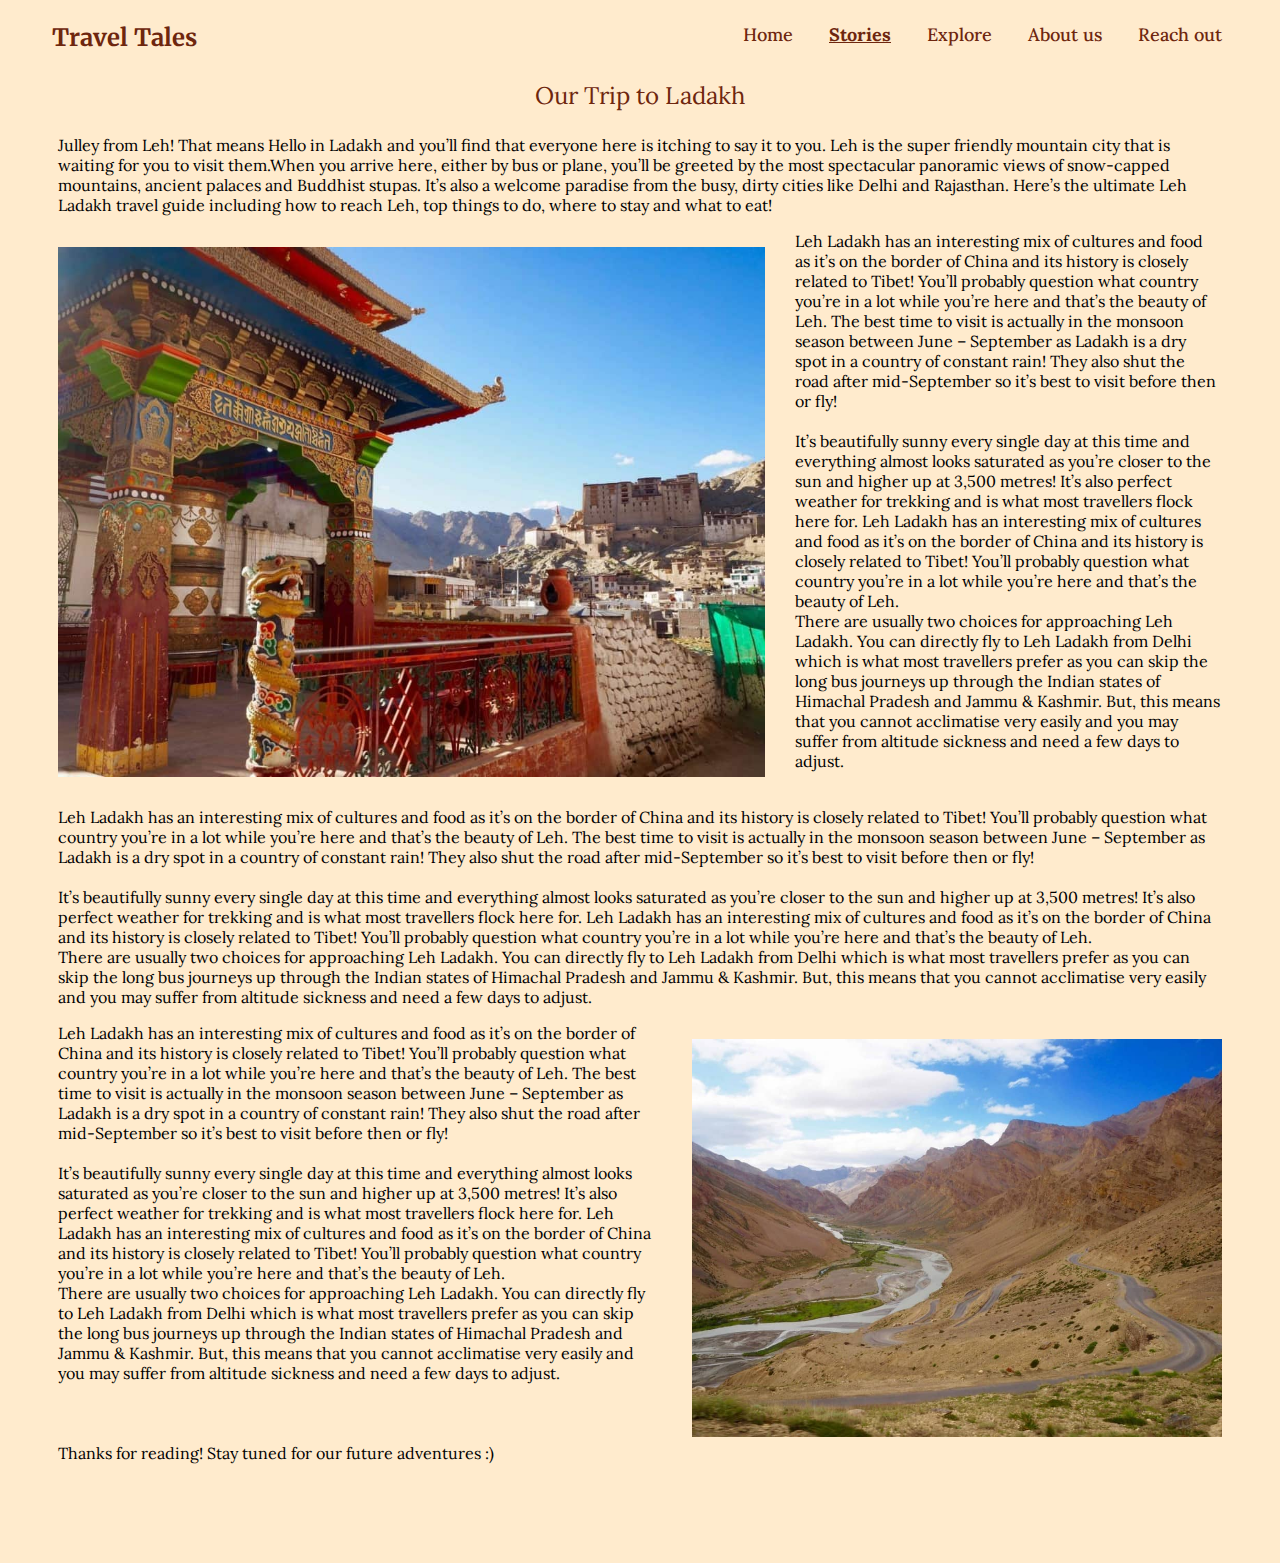
==== blog.html @ bc1f9025 "Add files via upload" ====
<html>

<head>
    <title>
        Blog
    </title>
    <link rel="icon" type="image/x-icon" href="imgs/favicon.png">
    <link href='https://fonts.googleapis.com/css?family=Merriweather|Lora' rel='stylesheet'>
    <link rel="stylesheet" href="stylesheet.css">
</head>


<body>
    <div class="navbar">
        <h2>Travel Tales</h2>
        <div class="right-nav">
            <a href="home.html">Home</a>
            <a href="stories.html" class="active">Stories</a>
            <a href="explore.html">Explore</a>
            <a href="about-us.html">About us</a>
            <a href="reach-out.html">Reach out</a>
        </div>
    </div>

    <p style="text-align: center; margin-top: 80px; font-size: 24px; color: #6E260E; font-family: lora;">
        Our Trip to Ladakh
    </p>

    <p style="margin-left: 50px; margin-top: 20px; margin-right: 50px; ">
        Julley from Leh! That means Hello in Ladakh and you’ll find that everyone here is itching to say it to you. Leh
        is the super friendly mountain city that is waiting for you to visit them.When you arrive here, either by bus or
        plane, you’ll be greeted by the most spectacular panoramic views of snow-capped mountains, ancient palaces and
        Buddhist stupas.
        It’s also a welcome paradise from the busy, dirty cities like Delhi and Rajasthan. Here’s the ultimate Leh
        Ladakh travel guide including how to reach Leh, top things to do, where to stay and what to eat!

    <div style="margin-left: 50px;margin-right: 50px;">
        <p style="float: left; margin-right: 30px;">
            <img src="imgs/leh-ladakh.jpg" alt="leh-ladakh" height="60%">
        </p>
        <p>
            Leh Ladakh has an interesting mix of cultures and food as it’s on the border of China and its history is
            closely related to Tibet! You’ll probably question what country you’re in a lot while you’re here and that’s
            the beauty of Leh. The best time to visit is actually in the monsoon season between June – September as
            Ladakh
            is a dry spot in a country of constant rain! They also shut the road after mid-September so it’s best to
            visit before then or fly! <br> <br>
            It’s beautifully sunny every single day at this time and everything almost looks saturated as you’re closer
            to the sun and higher up at 3,500 metres! It’s also perfect weather for trekking and is what most travellers
            flock here for.
            Leh Ladakh has an interesting mix of cultures and food as it’s on the border of China and its history is
            closely related to Tibet! You’ll probably question what country you’re in a lot while you’re here and that’s
            the beauty of Leh. <br>
            There are usually two choices for approaching Leh Ladakh. You can directly fly to Leh Ladakh from Delhi
            which is what most travellers prefer as you can skip the long bus journeys up through the Indian states of
            Himachal Pradesh and Jammu & Kashmir. But, this means that you cannot acclimatise very easily and you may
            suffer from altitude sickness and need a few days to adjust. <br> <br>
        </p>
    </div>
    <div style="margin-left: 50px;margin-right: 50px;margin-bottom: 100px;">
        <p>
            Leh Ladakh has an interesting mix of cultures and food as it’s on the border of China and its history is
            closely related to Tibet! You’ll probably question what country you’re in a lot while you’re here and that’s
            the beauty of Leh. The best time to visit is actually in the monsoon season between June – September as
            Ladakh
            is a dry spot in a country of constant rain! They also shut the road after mid-September so it’s best to
            visit before then or fly! <br> <br>
            It’s beautifully sunny every single day at this time and everything almost looks saturated as you’re closer
            to the sun and higher up at 3,500 metres! It’s also perfect weather for trekking and is what most travellers
            flock here for.
            Leh Ladakh has an interesting mix of cultures and food as it’s on the border of China and its history is
            closely related to Tibet! You’ll probably question what country you’re in a lot while you’re here and that’s
            the beauty of Leh. <br>
            There are usually two choices for approaching Leh Ladakh. You can directly fly to Leh Ladakh from Delhi
            which is what most travellers prefer as you can skip the long bus journeys up through the Indian states of
            Himachal Pradesh and Jammu & Kashmir. But, this means that you cannot acclimatise very easily and you may
            suffer from altitude sickness and need a few days to adjust. 
        </p>
        <p style="float: right;margin-left: 30px;">
            <img src="imgs/mountains.jpg" alt="leh-ladakh" height="45%">
        </p>
        <p style="margin-right: 100px;">
            Leh Ladakh has an interesting mix of cultures and food as it’s on the border of China and its history is
            closely related to Tibet! You’ll probably question what country you’re in a lot while you’re here and that’s
            the beauty of Leh. The best time to visit is actually in the monsoon season between June – September as
            Ladakh
            is a dry spot in a country of constant rain! They also shut the road after mid-September so it’s best to
            visit before then or fly! <br> <br>
            It’s beautifully sunny every single day at this time and everything almost looks saturated as you’re closer
            to the sun and higher up at 3,500 metres! It’s also perfect weather for trekking and is what most travellers
            flock here for.
            Leh Ladakh has an interesting mix of cultures and food as it’s on the border of China and its history is
            closely related to Tibet! You’ll probably question what country you’re in a lot while you’re here and that’s
            the beauty of Leh. <br>
            There are usually two choices for approaching Leh Ladakh. You can directly fly to Leh Ladakh from Delhi
            which is what most travellers prefer as you can skip the long bus journeys up through the Indian states of
            Himachal Pradesh and Jammu & Kashmir. But, this means that you cannot acclimatise very easily and you may
            suffer from altitude sickness and need a few days to adjust. <br> <br><br> <br>

            Thanks for reading! Stay tuned for our future adventures :) 
        </p>
    </div>
   
</body>

</html>
---- stylesheet.css ----
h2 {
    margin-top: 0.7em;
    margin-left: 0.5em;
    font-family: 'Merriweather';
}

a {
    text-decoration: none;
    font-family: 'Lora';
    font-size: 18px;
    margin: 1em;
    color: #6E260E;
    font-weight: 500;
}

.navbar {
    display: flex;
    color: #6E260E;
    flex-direction: row;
    justify-content: space-between;
    position: fixed;
    padding-top: 5px;
    top: 0;
    right: 40;
    left: 40;
    background-color: #FFEBCD;
}

.right-nav {
    display: flex;
    flex-direction: row;
    justify-content: flex-end;
}

.right-nav a:hover {
    font-weight: 600;
}


.active {
    text-decoration: underline;
    text-decoration-color: #6E260E;
    font-weight: bold;
}

body {
    background-color: #FFEBCD;
    font-family: lora;
}

.card {
    box-shadow: 0 4px 8px 0 rgba(0, 0, 0, 0.2);
    transition: 0.3s;
    width: 20%;
    margin-top: 100px;
    margin-left: 45px;
    margin-bottom: 20px;
    display: inline-block;

}

.card:hover {
    box-shadow: 0 8px 16px 0 rgba(0, 0, 0, 0.2);
}

.container {
    padding: 2px 16px;
}


#cf img {
    width: 93%;
    height: 85%;
    margin-bottom: 20px;
    margin-right: 20px;
    margin-left: 40px;
    margin-top: 80px;
    align-items: center;
    animation-name: cf3FadeInOut;
    animation-timing-function: ease-in-out;
    animation-iteration-count: infinite;
    animation-duration: 6s;
    animation-direction: alternate;
    position: absolute;
}

#cf img:nth-of-type(1) {
    animation-delay: 5s;
}

#cf img:nth-of-type(2) {
    animation-delay: 3s;
}

#cf img:nth-of-type(3) {
    animation-delay: 1s;
}

@keyframes cf3FadeInOut {
    0% {
        opacity: 1;
    }

    25% {
        opacity: 0;
    }

    75% {
        opacity: 0;
    }

    100% {
        opacity: 1;
    }
}

.card__image {
    display: block;
    width: 100%;
    height: auto;
}

.card__overlay {
    position: absolute;
    top: 0;
    bottom: 0;
    left: 0;
    right: 0;
    height: 100%;
    width: 100%;
    opacity: 0;
    visibility: none;
    transition: .3s ease;
    background-color: #6E260E;
}

.card:hover .card__overlay {
    opacity: 0.9;
}

.button {
    background-color: #FFEBCD;
    border: none;
    color: #6E260E;
    padding: 10px 32px;
    text-align: center;
    text-decoration: none;
    display: inline-block;
    font-size: 14px;
}
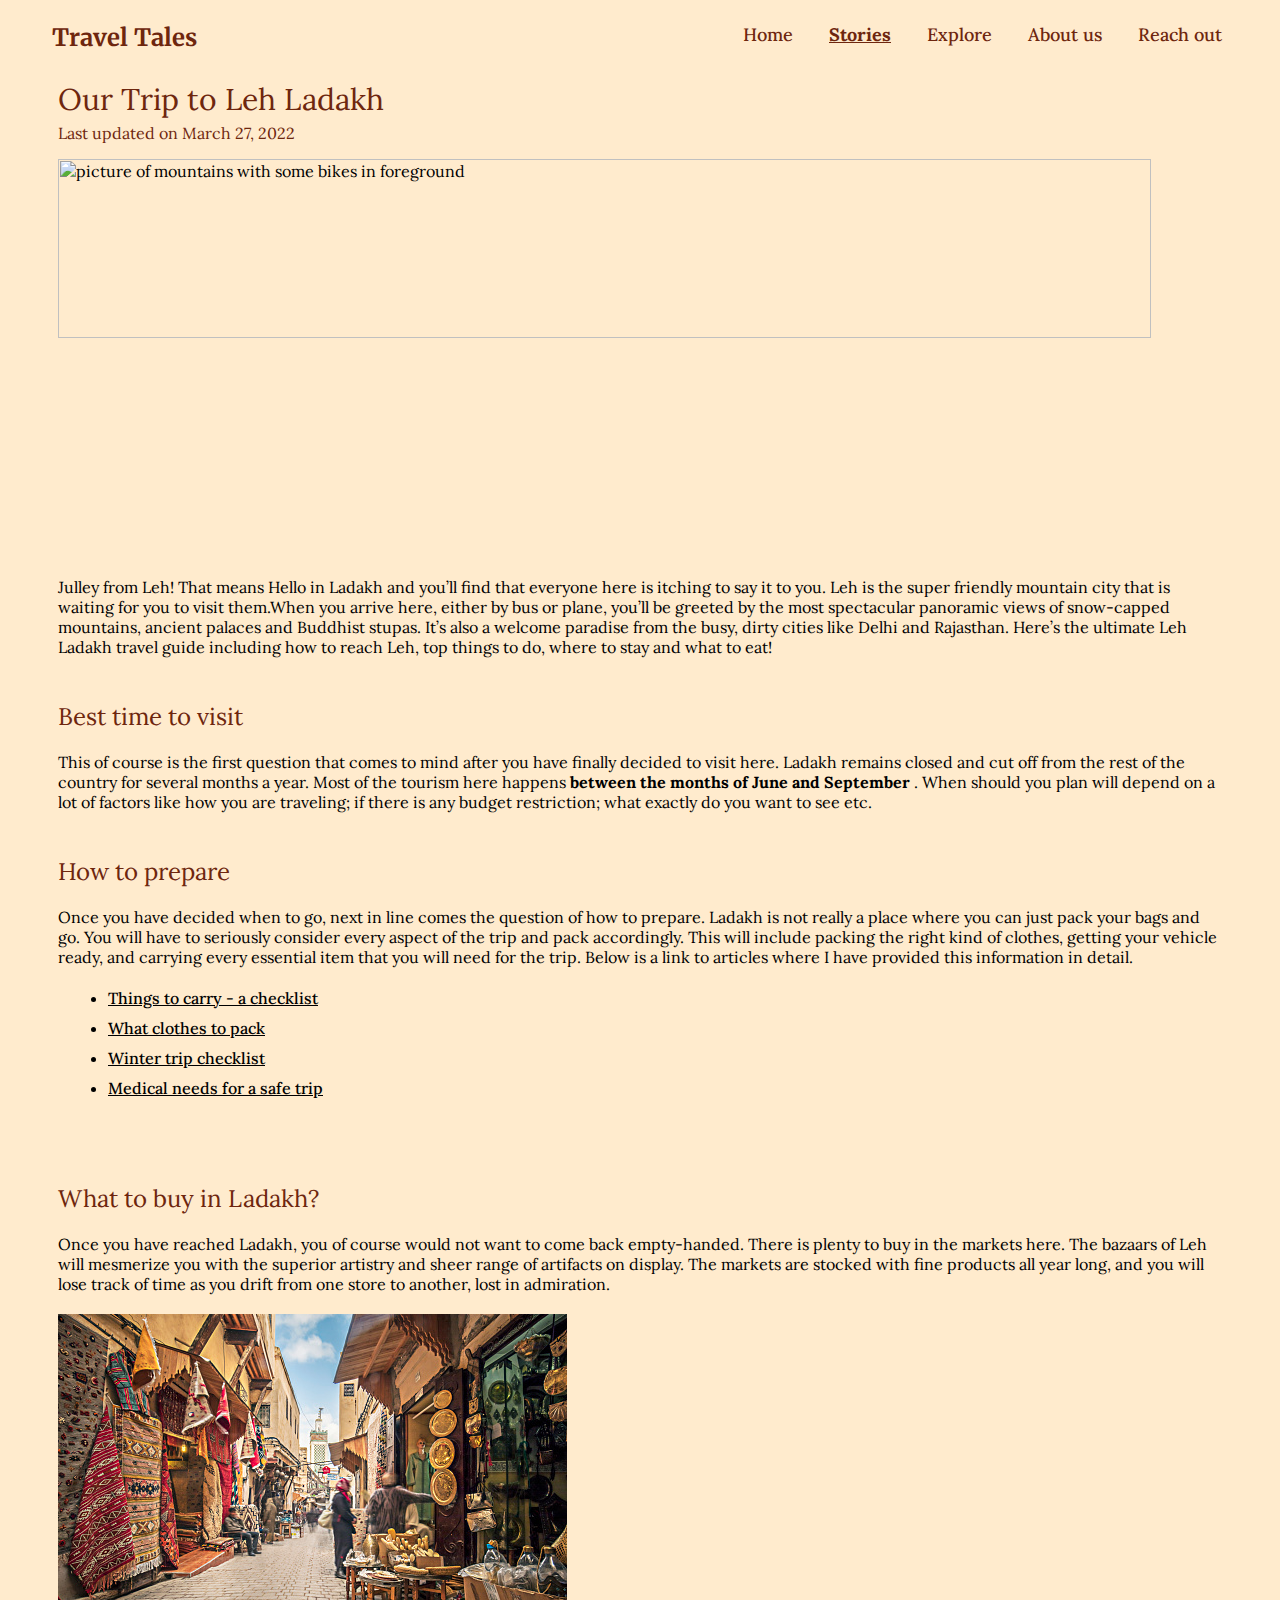
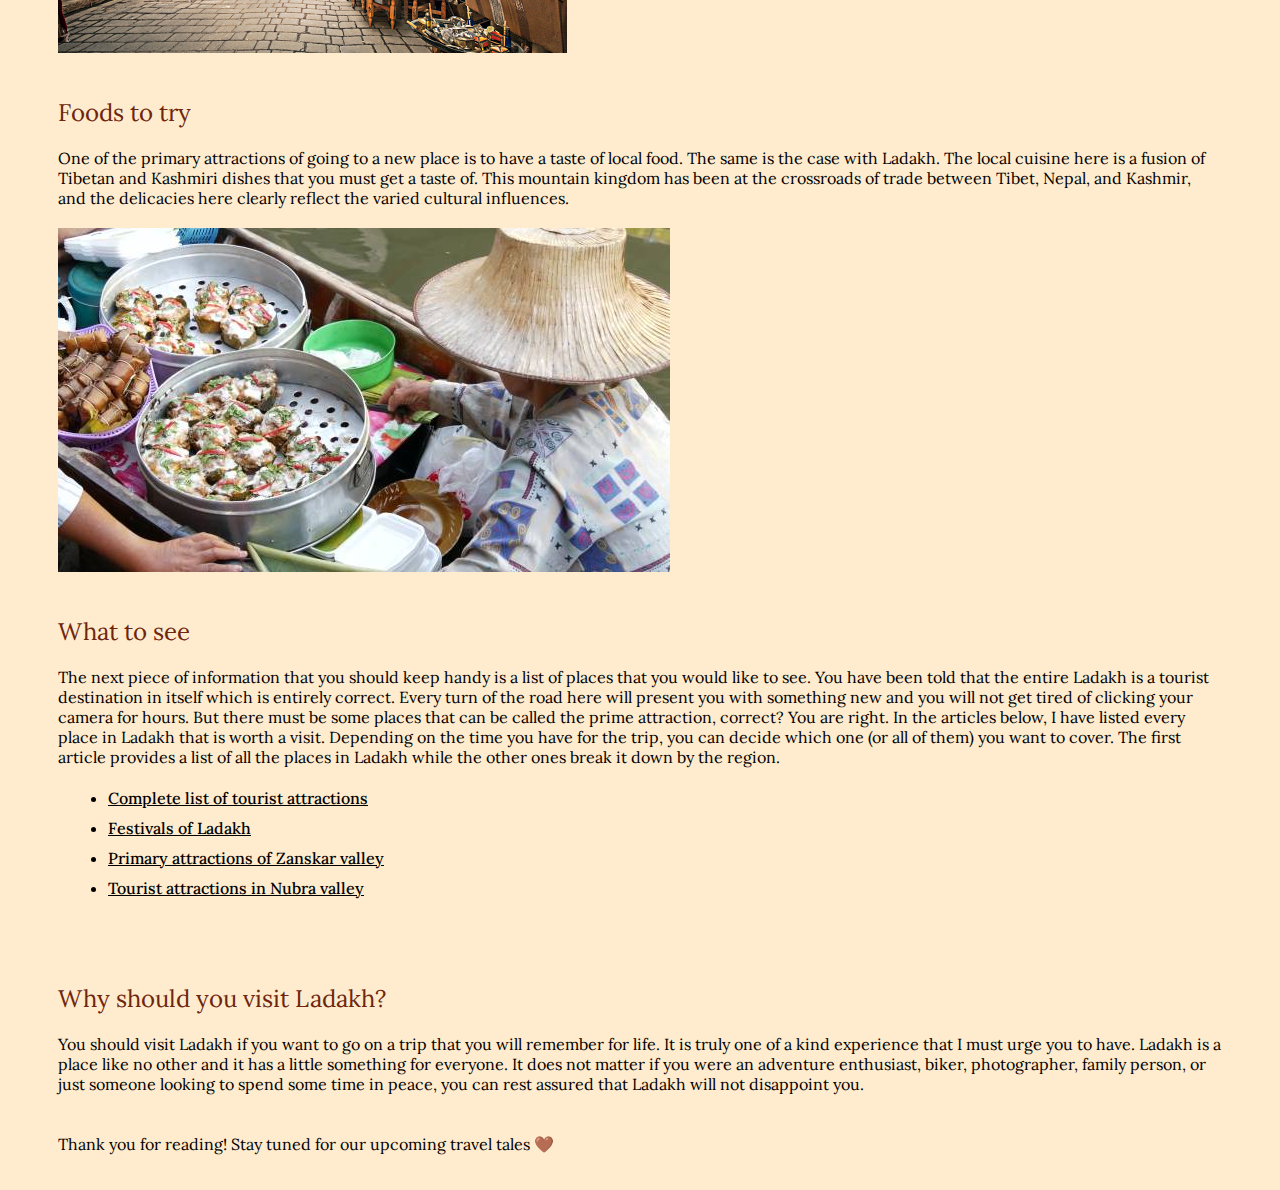
==== commit 79ea3e50: "Add files via upload" ====
--- a/blog.html
+++ b/blog.html
@@ -21,10 +21,20 @@
             <a href="reach-out.html">Reach out</a>
         </div>
     </div>
-
-    <p style="text-align: center; margin-top: 80px; font-size: 24px; color: #6E260E; font-family: lora;">
-        Our Trip to Ladakh
-    </p>
+    <div>
+        <p
+            style="text-align: left; margin-top: 80px; font-size: 30px; color: #6E260E; font-family: lora;margin-left: 50px; margin-bottom: 0px;">
+            Our Trip to Leh Ladakh
+        </p>
+        <p
+            style="font-size: 16px;text-align: left; color: #6E260E; font-family: lora; margin-top: 5px; margin-left: 50px; ">
+            Last updated on March 27, 2022
+        </p>
+    </div>
+    <div>
+        <img src="imgs/leh-ladakh-cover.jpg" alt="picture of mountains with some bikes in foreground" width="93%"
+            style="margin-left: 50px;" height="45%">
+    </div>
 
     <p style="margin-left: 50px; margin-top: 20px; margin-right: 50px; ">
         Julley from Leh! That means Hello in Ladakh and you’ll find that everyone here is itching to say it to you. Leh
@@ -32,75 +42,130 @@
         plane, you’ll be greeted by the most spectacular panoramic views of snow-capped mountains, ancient palaces and
         Buddhist stupas.
         It’s also a welcome paradise from the busy, dirty cities like Delhi and Rajasthan. Here’s the ultimate Leh
-        Ladakh travel guide including how to reach Leh, top things to do, where to stay and what to eat!
+        Ladakh travel guide including how to reach Leh, top things to do, where to stay and what to eat! <br> <br>
+    </p>
+    <p
+        style="text-align: left; font-size: 24px; color: #6E260E; font-family: lora;margin-left: 50px; margin-bottom: 0px;">
+        Best time to visit
+    </p>
+    <p style="margin-left: 50px; margin-top: 20px; margin-right: 50px; ">
+        This of course is the first question that comes to mind after you have finally decided to visit here. Ladakh
+        remains closed and cut off from the rest of the country for several months a year.
+        Most of the tourism here happens <b> between the months of June and September </b>. When should you plan will
+        depend on a
+        lot of factors like how you are traveling; if there is any budget restriction; what exactly do you want to see
+        etc. <br> <br>
+    </p>
 
-    <div style="margin-left: 50px;margin-right: 50px;">
-        <p style="float: left; margin-right: 30px;">
-            <img src="imgs/leh-ladakh.jpg" alt="leh-ladakh" height="60%">
-        </p>
-        <p>
-            Leh Ladakh has an interesting mix of cultures and food as it’s on the border of China and its history is
-            closely related to Tibet! You’ll probably question what country you’re in a lot while you’re here and that’s
-            the beauty of Leh. The best time to visit is actually in the monsoon season between June – September as
-            Ladakh
-            is a dry spot in a country of constant rain! They also shut the road after mid-September so it’s best to
-            visit before then or fly! <br> <br>
-            It’s beautifully sunny every single day at this time and everything almost looks saturated as you’re closer
-            to the sun and higher up at 3,500 metres! It’s also perfect weather for trekking and is what most travellers
-            flock here for.
-            Leh Ladakh has an interesting mix of cultures and food as it’s on the border of China and its history is
-            closely related to Tibet! You’ll probably question what country you’re in a lot while you’re here and that’s
-            the beauty of Leh. <br>
-            There are usually two choices for approaching Leh Ladakh. You can directly fly to Leh Ladakh from Delhi
-            which is what most travellers prefer as you can skip the long bus journeys up through the Indian states of
-            Himachal Pradesh and Jammu & Kashmir. But, this means that you cannot acclimatise very easily and you may
-            suffer from altitude sickness and need a few days to adjust. <br> <br>
-        </p>
-    </div>
-    <div style="margin-left: 50px;margin-right: 50px;margin-bottom: 100px;">
-        <p>
-            Leh Ladakh has an interesting mix of cultures and food as it’s on the border of China and its history is
-            closely related to Tibet! You’ll probably question what country you’re in a lot while you’re here and that’s
-            the beauty of Leh. The best time to visit is actually in the monsoon season between June – September as
-            Ladakh
-            is a dry spot in a country of constant rain! They also shut the road after mid-September so it’s best to
-            visit before then or fly! <br> <br>
-            It’s beautifully sunny every single day at this time and everything almost looks saturated as you’re closer
-            to the sun and higher up at 3,500 metres! It’s also perfect weather for trekking and is what most travellers
-            flock here for.
-            Leh Ladakh has an interesting mix of cultures and food as it’s on the border of China and its history is
-            closely related to Tibet! You’ll probably question what country you’re in a lot while you’re here and that’s
-            the beauty of Leh. <br>
-            There are usually two choices for approaching Leh Ladakh. You can directly fly to Leh Ladakh from Delhi
-            which is what most travellers prefer as you can skip the long bus journeys up through the Indian states of
-            Himachal Pradesh and Jammu & Kashmir. But, this means that you cannot acclimatise very easily and you may
-            suffer from altitude sickness and need a few days to adjust. 
-        </p>
-        <p style="float: right;margin-left: 30px;">
-            <img src="imgs/mountains.jpg" alt="leh-ladakh" height="45%">
-        </p>
-        <p style="margin-right: 100px;">
-            Leh Ladakh has an interesting mix of cultures and food as it’s on the border of China and its history is
-            closely related to Tibet! You’ll probably question what country you’re in a lot while you’re here and that’s
-            the beauty of Leh. The best time to visit is actually in the monsoon season between June – September as
-            Ladakh
-            is a dry spot in a country of constant rain! They also shut the road after mid-September so it’s best to
-            visit before then or fly! <br> <br>
-            It’s beautifully sunny every single day at this time and everything almost looks saturated as you’re closer
-            to the sun and higher up at 3,500 metres! It’s also perfect weather for trekking and is what most travellers
-            flock here for.
-            Leh Ladakh has an interesting mix of cultures and food as it’s on the border of China and its history is
-            closely related to Tibet! You’ll probably question what country you’re in a lot while you’re here and that’s
-            the beauty of Leh. <br>
-            There are usually two choices for approaching Leh Ladakh. You can directly fly to Leh Ladakh from Delhi
-            which is what most travellers prefer as you can skip the long bus journeys up through the Indian states of
-            Himachal Pradesh and Jammu & Kashmir. But, this means that you cannot acclimatise very easily and you may
-            suffer from altitude sickness and need a few days to adjust. <br> <br><br> <br>
+    <p
+        style="text-align: left; font-size: 24px; color: #6E260E; font-family: lora;margin-left: 50px; margin-bottom: 0px;">
+        How to prepare
+    </p>
+    <p style="margin-left: 50px; margin-top: 20px; margin-right: 50px; ">
+        Once you have decided when to go, next in line comes the question of how to prepare. Ladakh is not really a
+        place where you can just pack your bags and go. You will have to seriously consider every aspect of the trip and
+        pack accordingly.
+        This will include packing the right kind of clothes, getting your vehicle ready, and carrying every essential
+        item that you will need for the trip. Below is a link to articles where I have provided this information in
+        detail.
+    <ul style="margin-left: 60px;line-height: 30px;">
+        <li>
+            <a href="https://vargiskhan.com/log/ladakh-checklist-things-to-carry-for-ladakh-trip/"
+                style="font-size: 16px;text-decoration: underline; color: black; margin: 0;"> Things to carry - a
+                checklist </a>
+        </li>
+        <li>
+            <a href="https://vargiskhan.com/log/clothes-for-ladakh-trip-pack/"
+                style="font-size: 16px;text-decoration: underline; color: black; margin: 0;"> What clothes to pack </a>
+        </li>
+        <li>
+            <a href="" style="font-size: 16px;text-decoration: underline; color: black; margin: 0;"> Winter trip
+                checklist </a>
+        </li>
+        <li>
+            <a href="" style="font-size: 16px;text-decoration: underline; color: black; margin: 0;"> Medical needs for a
+                safe
+                trip </a>
+        </li>
+    </ul>
+    </p>
+    <br><br>
+    <p
+        style="text-align: left; font-size: 24px; color: #6E260E; font-family: lora;margin-left: 50px; margin-bottom: 0px;">
+        What to buy in Ladakh?
+    </p>
+    <p style="margin-left: 50px; margin-top: 20px; margin-right: 50px; ">
+        Once you have reached Ladakh, you of course would not want to come back empty-handed. There is plenty to buy in
+        the markets here. The bazaars of Leh will mesmerize you with the superior artistry and sheer range of artifacts
+        on display.
+        The markets are stocked with fine products all year long, and you will lose track of time as you drift from one
+        store to another, lost in admiration. <br><br>
+        <img src="imgs/bazar.jpg" alt="bazaars of leh ladakh">
+        <br> <br>
+    </p>
 
-            Thanks for reading! Stay tuned for our future adventures :) 
-        </p>
-    </div>
-   
+    <p
+        style="text-align: left; font-size: 24px; color: #6E260E; font-family: lora;margin-left: 50px; margin-bottom: 0px;">
+        Foods to try
+    </p>
+    <p style="margin-left: 50px; margin-top: 20px; margin-right: 50px; ">
+        One of the primary attractions of going to a new place is to have a taste of local food. The same is the case
+        with Ladakh. The local cuisine here is a fusion of Tibetan and Kashmiri dishes that you must get a taste of.
+        This mountain kingdom has been at the crossroads of trade between Tibet, Nepal, and Kashmir, and the delicacies
+        here clearly reflect the varied cultural influences. <br><br>
+        <img src="imgs/cusine.jpg" alt="cusine of leh ladakh">
+        <br> <br>
+    </p>
+
+    <p
+        style="text-align: left; font-size: 24px; color: #6E260E; font-family: lora;margin-left: 50px; margin-bottom: 0px;">
+        What to see
+    </p>
+    <p style="margin-left: 50px; margin-top: 20px; margin-right: 50px; ">
+        The next piece of information that you should keep handy is a list of places that you would like to see. You
+        have been told that the entire Ladakh is a tourist destination in itself which is entirely correct.
+        Every turn of the road here will present you with something new and you will not get tired of clicking your
+        camera for hours. But there must be some places that can be called the prime attraction, correct? You are right.
+        In the articles below, I have listed every place in Ladakh that is worth a visit. Depending on the time you have
+        for the trip, you can decide which one (or all of them) you want to cover.
+        The first article provides a list of all the places in Ladakh while the other ones break it down by the region.
+    <ul style="margin-left: 60px;line-height: 30px;">
+        <li>
+            <a href="" style="font-size: 16px;text-decoration: underline; color: black; margin: 0;"> Complete list of
+                tourist attractions </a>
+        </li>
+        <li>
+            <a href="" style="font-size: 16px;text-decoration: underline; color: black; margin: 0;"> Festivals of Ladakh
+            </a>
+        </li>
+        <li>
+            <a href="" style="font-size: 16px;text-decoration: underline; color: black; margin: 0;"> Primary attractions
+                of Zanskar valley </a>
+        </li>
+        <li>
+            <a href="" style="font-size: 16px;text-decoration: underline; color: black; margin: 0;"> Tourist attractions
+                in Nubra valley </a>
+        </li>
+    </ul>
+    </p>
+    <br> <br>
+
+    <p
+        style="text-align: left; font-size: 24px; color: #6E260E; font-family: lora;margin-left: 50px; margin-bottom: 0px;">
+        Why should you visit Ladakh?
+    </p>
+    <p style="margin-left: 50px; margin-top: 20px; margin-right: 50px; ">
+        You should visit Ladakh if you want to go on a trip that you will remember for life. It is truly one of a kind
+        experience that I must urge you to have. Ladakh is a place like no other and it has a little something for
+        everyone.
+        It does not matter if you were an adventure enthusiast, biker, photographer, family person, or just someone
+        looking to spend some time in peace, you can rest assured that Ladakh will not disappoint you. <br><br>
+    </p>
+<p style="margin-left: 50px; margin-top: 20px; margin-right: 50px; ">
+    Thank you for reading! Stay tuned for our upcoming travel tales 🤎
+    <br><br>
+</p>
+
 </body>
 
 </html>